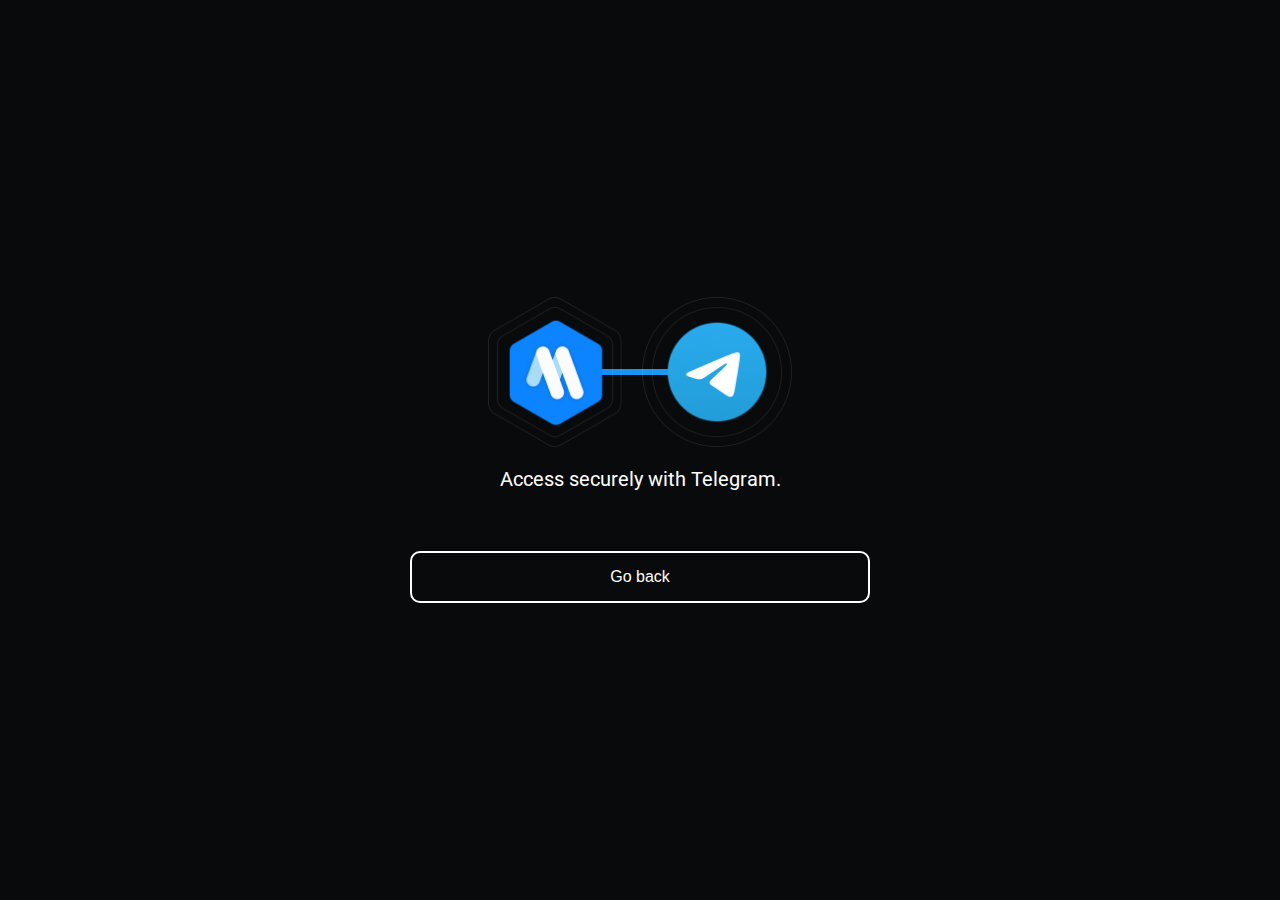
==== index.html @ 416c5008 "edit callback url" ====
<!DOCTYPE html>
<html lang="en">
<head>
    <meta name="viewport" content="width=device-width, initial-scale=1.0">
    <link rel="stylesheet" href="https://fonts.googleapis.com/css2?family=Roboto:wght@400;700&display=swap">
    <link rel="stylesheet" href="styles.css">
</head>

<body>
<div class="container">
    <div class="logo-container">
        <img src="assets/logo.png" alt="Logo 1" class="logo">
        <div class="line"></div>
        <img src="assets/telegram.png" alt="Telegram Logo">
    </div>
    <p class="auth-text">Access securely with Telegram.</p>
    <div class="box">
        <script async src="https://telegram.org/js/telegram-widget.js?22" data-telegram-login="miniappnetwork_bot"
                data-size="large" data-onauth="onTelegramAuth(user)" data-request-access="write"></script>
        <button class="button-secondary" onclick="onClose()">Go back</button>
    </div>
</div>

<script type="text/javascript">
    function onTelegramAuth(user) {
        try {
            if (user) {
                window.ReactNativeWebView.postMessage(JSON.stringify({status: 'auth/success', data: user}));
            } else {
                window.ReactNativeWebView.postMessage(JSON.stringify({status: 'auth/error', message: error?.message}));
            }
        } catch (error) {
            window.ReactNativeWebView.postMessage(JSON.stringify({status: 'auth/error', message: error?.message}));
        }
    }

    function onClose(){
        window.ReactNativeWebView.postMessage(JSON.stringify({status: 'auth/cancel'}));
    }
</script>
</body>
</html>
---- styles.css ----
body {
    margin: 0;
    font-family: 'Roboto', sans-serif;
    background-color: #090A0B;
    display: flex;
    align-items: center;
    justify-content: center;
    min-height: 100vh;
    padding: 0;
    box-sizing: border-box;
}

.container {
    text-align: center;
    color: #ffffff;
    width: 100%;
    max-width: 400px;
    padding: 20px;
    box-sizing: border-box;
    margin: auto;
}

.logo-container {
    display: flex;
    justify-content: center;
    align-items: center;
    margin-bottom: 20px;
    position: relative;
    column-gap: 20px;
}

.logo-container img {
    width: 150px;
    height: 150px;
}

.logo-container .logo {
    width: 134px;
    height: 150px;
}

.line {
    position: absolute;
    top: 50%;
    left: 120px;
    right: 120px;
    height: 6px;
    background: linear-gradient(to right, #0C84FF, #26A5E4);
    transform: translateY(-50%);
    z-index: -1;
}

.auth-text {
    margin-bottom: 40px;
    font-size: 18px;
    text-align: center;
}

.button-primary {
    background-color: #0088cc;
    color: white;
    font-size: 16px;
    padding: 15px;
    border: none;
    border-radius: 10px;
    cursor: pointer;
    width: 100%;
    display: flex;
    align-items: center;
    justify-content: center;
    gap: 10px;
    box-sizing: border-box;
}

.button-primary img {
    width: 20px;
    height: 20px;
}

.box {
    flex-direction: column;
    gap: 20px;
}

.button-secondary {
    background-color: transparent;
    color: #ffffff;
    border: 2px solid #ffffff;
    font-size: 16px;
    padding: 15px;
    margin-top: 20px;
    border-radius: 10px;
    cursor: pointer;
    width: 100%;
    box-sizing: border-box;
}

@media (min-width: 600px) {
    .container {
        max-width: 500px;
    }
    .auth-text {
        font-size: 20px;
    }
}
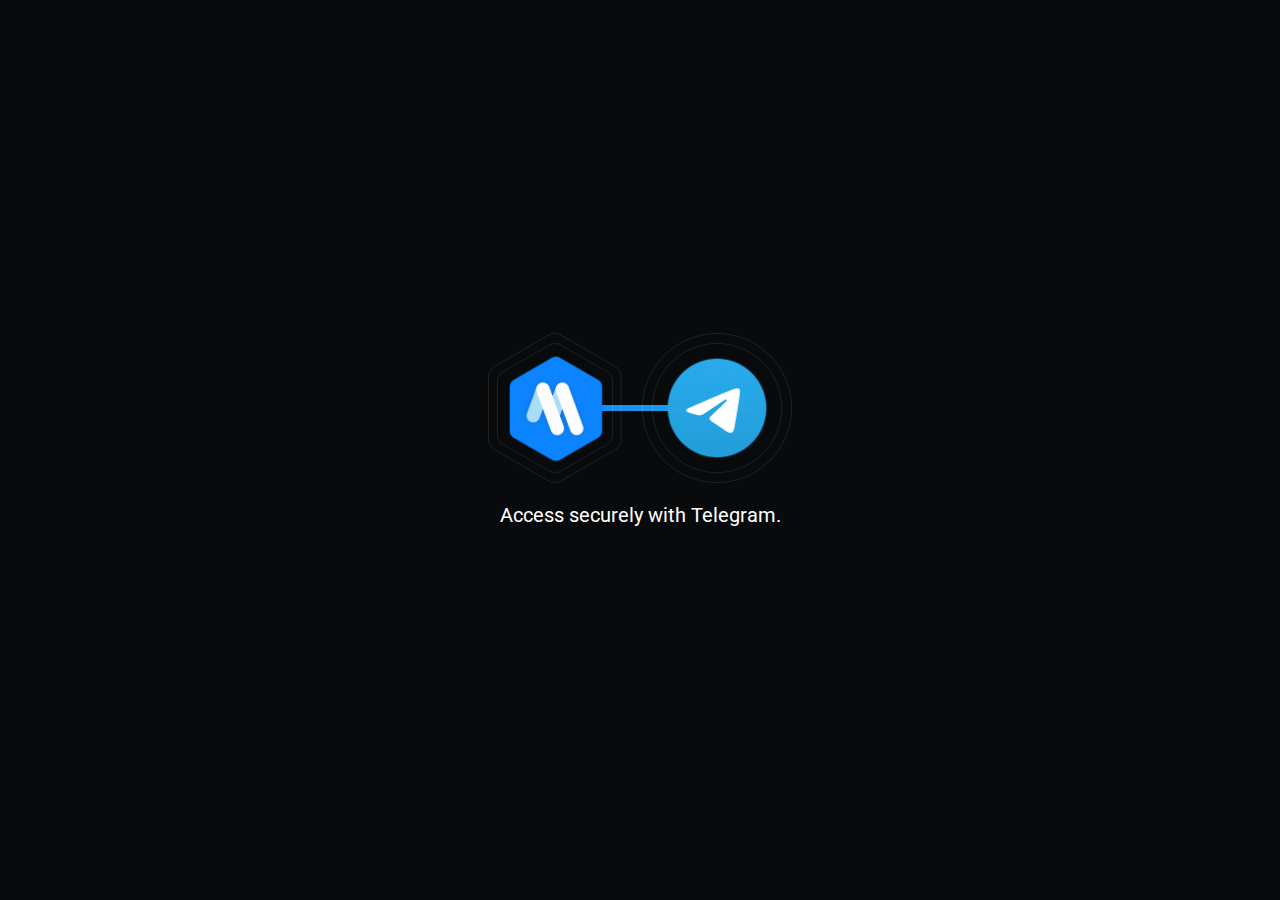
==== commit 8da41b89: "update callback url" ====
--- a/index.html
+++ b/index.html
@@ -15,22 +15,27 @@
     </div>
     <p class="auth-text">Access securely with Telegram.</p>
     <div class="box">
-        <script async src="https://telegram.org/js/telegram-widget.js?22" data-telegram-login="miniappnetwork_bot"
-                data-size="large" data-onauth="onTelegramAuth(user)" data-request-access="write"></script>
-        <button class="button-secondary" onclick="onClose()">Go back</button>
-    </div>
+        <script async src="https://telegram.org/js/telegram-widget.js?22" data-telegram-login="miniappnetwork_bot" data-size="large" data-auth-url="miniappnetwork://telegram-auth" data-request-access="write"></script>    </div>
 </div>
 
 <script type="text/javascript">
+
     function onTelegramAuth(user) {
         try {
             if (user) {
-                window.ReactNativeWebView.postMessage(JSON.stringify({status: 'auth/success', data: user}));
+                const authData = {
+                    ...user,
+                    auth_time: new Date().getTime()
+                };
+                window.ReactNativeWebView.postMessage(JSON.stringify({status: 'auth/success', data: authData}));
             } else {
-                window.ReactNativeWebView.postMessage(JSON.stringify({status: 'auth/error', message: error?.message}));
+                window.ReactNativeWebView.postMessage(JSON.stringify({status: 'auth/error', message: 'Authentication failed'}));
             }
         } catch (error) {
-            window.ReactNativeWebView.postMessage(JSON.stringify({status: 'auth/error', message: error?.message}));
+            window.ReactNativeWebView.postMessage(JSON.stringify({
+                status: 'auth/error', 
+                message: error?.message || 'Unknown error occurred'
+            }));
         }
     }
 
